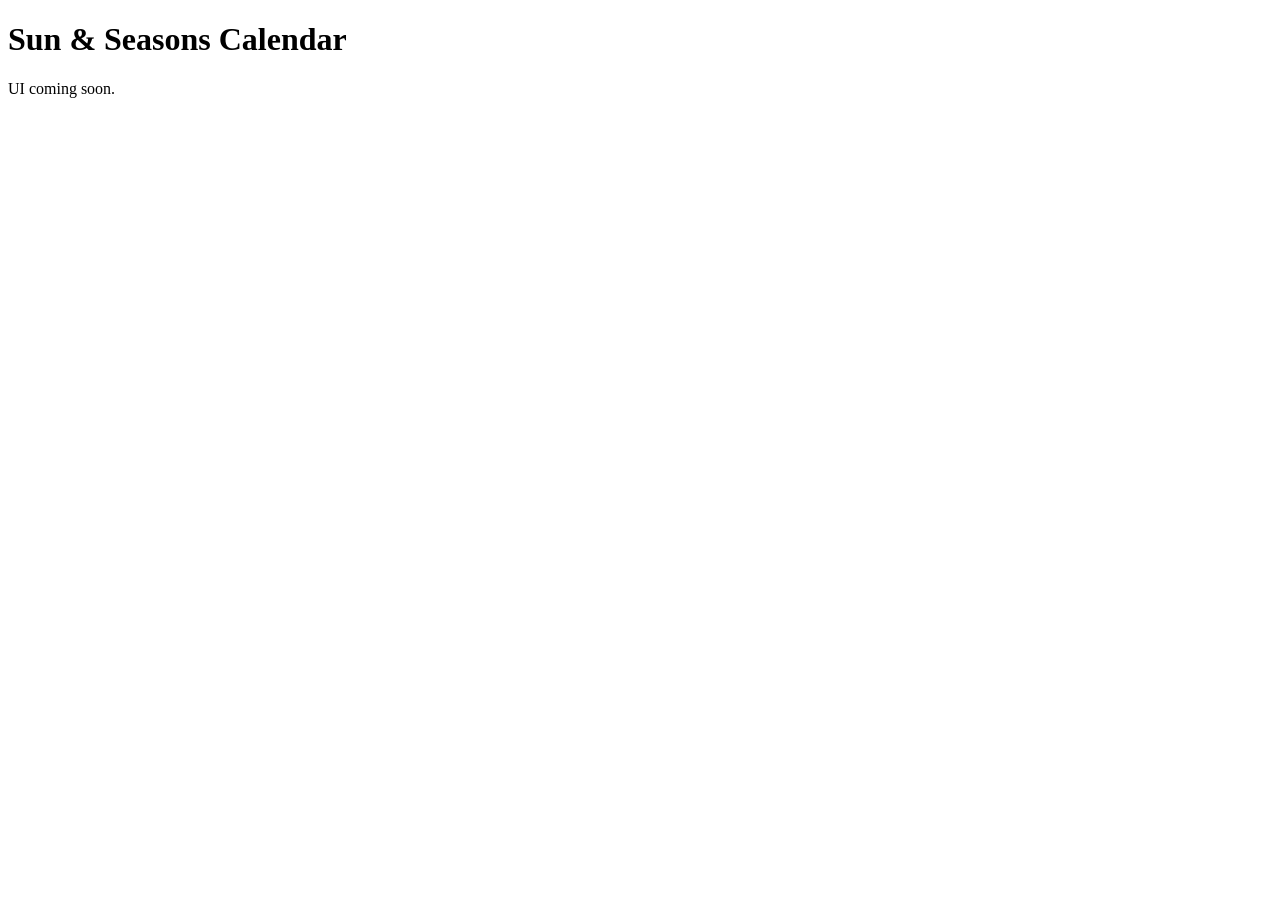
==== templates/index.html @ 1cf153e4 "Initial project scaffold - Add project plan (Sun-Seasons-Calendar-Project-Plan.md) with resolved tec" ====
<!DOCTYPE html>
<html lang="en">
<head>
  <meta charset="UTF-8">
  <meta name="viewport" content="width=device-width, initial-scale=1.0">
  <title>Sun &amp; Seasons Calendar</title>
  <link rel="stylesheet" href="/static/style.css">
</head>
<body>
  <h1>Sun &amp; Seasons Calendar</h1>
  <p>UI coming soon.</p>
</body>
</html>
---- static/style.css ----
/* Sun & Seasons Calendar — base styles (MVP placeholder) */
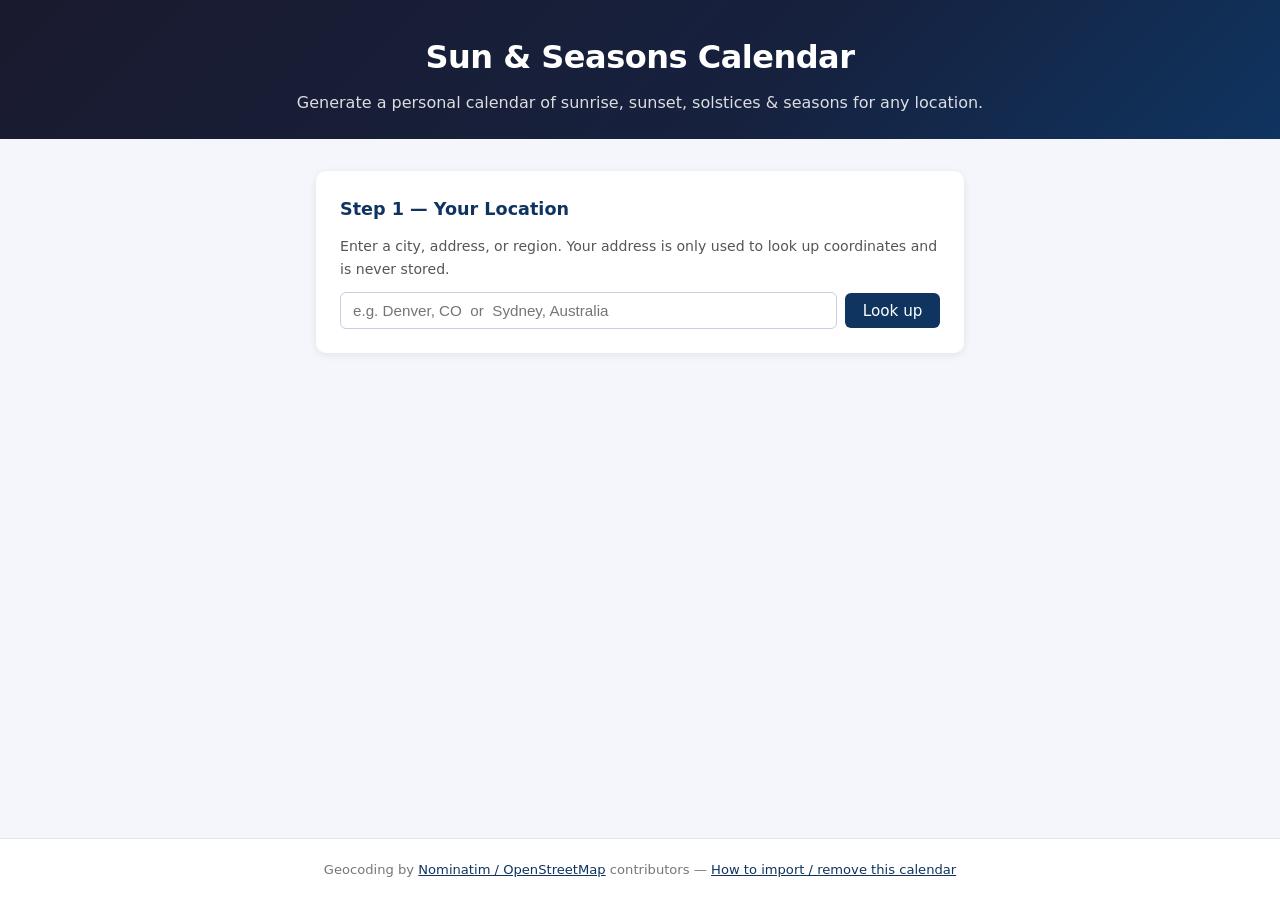
==== commit 0a46cc0b: "Complete MVP: FastAPI routes, HTML UI, CSS, geocode tests, API tests Routes wired:   GET  /         " ====
--- a/templates/index.html
+++ b/templates/index.html
@@ -7,7 +7,320 @@
   <link rel="stylesheet" href="/static/style.css">
 </head>
 <body>
+
+<header>
   <h1>Sun &amp; Seasons Calendar</h1>
-  <p>UI coming soon.</p>
+  <p class="tagline">Generate a personal calendar of sunrise, sunset, solstices &amp; seasons for any location.</p>
+</header>
+
+<main>
+  <!-- Step 1: Location -->
+  <section id="step-location" class="card">
+    <h2>Step 1 &mdash; Your Location</h2>
+    <p class="hint">Enter a city, address, or region. Your address is only used to look up coordinates and is never stored.</p>
+    <div class="input-row">
+      <input type="text" id="address-input" placeholder="e.g. Denver, CO  or  Sydney, Australia"
+             autocomplete="off" spellcheck="false" />
+      <button id="lookup-btn">Look up</button>
+    </div>
+    <div id="lookup-error" class="error hidden"></div>
+
+    <!-- Candidate list (shown when multiple results) -->
+    <div id="candidates" class="hidden">
+      <p class="hint">Multiple locations found &mdash; pick the right one:</p>
+      <ul id="candidate-list"></ul>
+    </div>
+
+    <!-- Confirmed location -->
+    <div id="confirmed-location" class="confirmed hidden">
+      <span id="confirmed-text"></span>
+      <button id="change-location-btn" class="link-btn">Change</button>
+    </div>
+  </section>
+
+  <!-- Step 2: Year -->
+  <section id="step-year" class="card hidden">
+    <h2>Step 2 &mdash; Year</h2>
+    <div class="input-row">
+      <label for="year-input">Year:</label>
+      <input type="number" id="year-input" min="1901" max="2099" value="" style="width:90px" />
+    </div>
+  </section>
+
+  <!-- Step 3: Generate -->
+  <section id="step-generate" class="card hidden">
+    <h2>Step 3 &mdash; Get Your Calendar</h2>
+    <p class="hint">
+      The calendar contains <strong>sunrise</strong>, <strong>sunset</strong>,
+      <strong>solstices &amp; equinoxes</strong>, and <strong>DST clock changes</strong>
+      for the whole year.
+    </p>
+
+    <div class="button-group">
+      <a id="download-btn" href="#" class="btn btn-primary" download>
+        Download .ics file
+      </a>
+    </div>
+
+    <div class="import-note">
+      <strong>Tip:</strong> Before importing, create a new calendar (e.g. <em>"Sun &amp; Seasons 2026"</em>)
+      and import into that. You can delete it later to remove all events at once.
+      <a href="/help">How to import &rarr;</a>
+    </div>
+
+    <button id="preview-btn" class="btn btn-secondary">Show preview</button>
+
+    <div id="preview-section" class="hidden">
+      <div id="preview-loading" class="loading hidden">Loading preview&hellip;</div>
+      <div id="preview-content"></div>
+    </div>
+  </section>
+</main>
+
+<footer>
+  <p>
+    Geocoding by <a href="https://nominatim.openstreetmap.org/" target="_blank" rel="noopener">Nominatim / OpenStreetMap</a> contributors &mdash;
+    <a href="/help">How to import / remove this calendar</a>
+  </p>
+</footer>
+
+<script>
+// ---------------------------------------------------------------------------
+// State
+// ---------------------------------------------------------------------------
+const state = {
+  lat: null,
+  lon: null,
+  displayName: null,
+  year: new Date().getFullYear(),
+};
+
+// ---------------------------------------------------------------------------
+// DOM helpers
+// ---------------------------------------------------------------------------
+const $ = id => document.getElementById(id);
+
+function show(id)   { $(id).classList.remove('hidden'); }
+function hide(id)   { $(id).classList.add('hidden'); }
+function showError(msg) { $('lookup-error').textContent = msg; show('lookup-error'); }
+function hideError()    { hide('lookup-error'); }
+
+// ---------------------------------------------------------------------------
+// Step 1: Geocode
+// ---------------------------------------------------------------------------
+$('lookup-btn').addEventListener('click', doLookup);
+$('address-input').addEventListener('keydown', e => { if (e.key === 'Enter') doLookup(); });
+
+async function doLookup() {
+  const address = $('address-input').value.trim();
+  if (!address) { showError('Please enter an address or city.'); return; }
+
+  hideError();
+  $('lookup-btn').disabled = true;
+  $('lookup-btn').textContent = 'Looking up...';
+  hide('candidates');
+  hide('confirmed-location');
+
+  try {
+    const resp = await fetch('/geocode', {
+      method: 'POST',
+      headers: { 'Content-Type': 'application/json' },
+      body: JSON.stringify({ address }),
+    });
+    const data = await resp.json();
+
+    if (!resp.ok) {
+      showError(data.detail || 'Location not found. Try a different address.');
+      return;
+    }
+
+    const candidates = data.candidates;
+    if (candidates.length === 1) {
+      confirmLocation(candidates[0]);
+    } else {
+      showCandidates(candidates);
+    }
+  } catch (err) {
+    showError('Could not reach geocoding service. Check your connection.');
+  } finally {
+    $('lookup-btn').disabled = false;
+    $('lookup-btn').textContent = 'Look up';
+  }
+}
+
+function showCandidates(candidates) {
+  const list = $('candidate-list');
+  list.innerHTML = '';
+  candidates.forEach(c => {
+    const li = document.createElement('li');
+    const btn = document.createElement('button');
+    btn.className = 'link-btn candidate-btn';
+    btn.textContent = c.display_name;
+    btn.addEventListener('click', () => confirmLocation(c));
+    li.appendChild(btn);
+    list.appendChild(li);
+  });
+  show('candidates');
+}
+
+function confirmLocation(candidate) {
+  state.lat = candidate.lat;
+  state.lon = candidate.lon;
+  state.displayName = candidate.display_name;
+
+  hide('candidates');
+  $('confirmed-text').textContent = candidate.display_name;
+  show('confirmed-location');
+
+  $('year-input').value = state.year;
+  show('step-year');
+  show('step-generate');
+  updateDownloadLink();
+  $('step-year').scrollIntoView({ behavior: 'smooth', block: 'start' });
+}
+
+$('change-location-btn').addEventListener('click', () => {
+  hide('confirmed-location');
+  hide('step-year');
+  hide('step-generate');
+  hide('preview-section');
+  $('preview-content').innerHTML = '';
+  $('address-input').value = '';
+  $('address-input').focus();
+});
+
+// ---------------------------------------------------------------------------
+// Step 2: Year
+// ---------------------------------------------------------------------------
+$('year-input').addEventListener('change', () => {
+  const y = parseInt($('year-input').value, 10);
+  if (y >= 1901 && y <= 2099) {
+    state.year = y;
+    updateDownloadLink();
+    // Clear stale preview if year changed
+    hide('preview-section');
+    $('preview-content').innerHTML = '';
+  }
+});
+
+// ---------------------------------------------------------------------------
+// Step 3: Download link
+// ---------------------------------------------------------------------------
+function updateDownloadLink() {
+  if (!state.lat || !state.lon || !state.year) return;
+  const lat = state.lat.toFixed(4);
+  const lon = state.lon.toFixed(4);
+  const url = `/calendar/${state.year}/${lat},${lon}.ics?download=true&display_name=${encodeURIComponent(state.displayName || '')}`;
+  const btn = $('download-btn');
+  btn.href = url;
+  btn.textContent = `Download ${state.year} calendar (.ics)`;
+}
+
+// ---------------------------------------------------------------------------
+// Preview
+// ---------------------------------------------------------------------------
+$('preview-btn').addEventListener('click', loadPreview);
+
+async function loadPreview() {
+  if (!state.lat || !state.lon) return;
+  show('preview-section');
+  show('preview-loading');
+  $('preview-content').innerHTML = '';
+  $('preview-btn').disabled = true;
+  $('preview-btn').textContent = 'Loading...';
+
+  const lat = state.lat.toFixed(4);
+  const lon = state.lon.toFixed(4);
+
+  try {
+    const resp = await fetch(`/api/v1/sun?lat=${lat}&lon=${lon}&year=${state.year}`);
+    if (!resp.ok) throw new Error('API error');
+    const data = await resp.json();
+    renderPreview(data);
+  } catch (err) {
+    $('preview-content').innerHTML = '<p class="error">Could not load preview.</p>';
+  } finally {
+    hide('preview-loading');
+    $('preview-btn').disabled = false;
+    $('preview-btn').textContent = 'Show preview';
+  }
+}
+
+function fmtTime(iso) {
+  if (!iso) return '&mdash;';
+  const d = new Date(iso);
+  return d.toLocaleTimeString([], { hour: '2-digit', minute: '2-digit' });
+}
+
+function fmtDuration(sec) {
+  if (sec == null) return '&mdash;';
+  const h = Math.floor(sec / 3600);
+  const m = Math.floor((sec % 3600) / 60);
+  return `${h}h ${String(m).padStart(2,'0')}m`;
+}
+
+function escHtml(str) {
+  return String(str)
+    .replace(/&/g,'&amp;').replace(/</g,'&lt;').replace(/>/g,'&gt;')
+    .replace(/"/g,'&quot;');
+}
+
+function renderPreview(data) {
+  const meta = data.meta;
+  const days = data.days;
+  const seasons = data.events.seasons;
+  const dst = data.events.dst;
+
+  // One row per month using the 21st
+  const sampleDays = [1,2,3,4,5,6,7,8,9,10,11,12].map(month => {
+    return days.find(d => d.date.startsWith(`${meta.year}-${String(month).padStart(2,'0')}-21`));
+  }).filter(Boolean);
+
+  let html = `<p><strong>Location:</strong> ${escHtml(state.displayName)}<br>
+  <strong>Timezone:</strong> ${escHtml(meta.tzid)}</p>`;
+
+  html += `<h4>Sample Solar Times</h4>
+  <table class="preview-table">
+    <thead><tr><th>Date</th><th>Sunrise</th><th>Sunset</th><th>Day Length</th></tr></thead>
+    <tbody>`;
+  sampleDays.forEach(d => {
+    if (d.polar_event) {
+      html += `<tr><td>${d.date}</td><td colspan="3"><em>${escHtml(d.polar_event.replace('_',' '))}</em></td></tr>`;
+    } else {
+      html += `<tr>
+        <td>${d.date}</td>
+        <td>${fmtTime(d.sunrise)}</td>
+        <td>${fmtTime(d.sunset)}</td>
+        <td>${fmtDuration(d.day_length_sec)}</td>
+      </tr>`;
+    }
+  });
+  html += `</tbody></table>`;
+
+  html += `<h4>Solstices &amp; Equinoxes</h4><ul class="event-list">`;
+  seasons.forEach(s => {
+    const local = new Date(s.local);
+    const label = s.kind.replace(/_/g,' ').replace(/\b\w/g, c => c.toUpperCase());
+    const dateStr = local.toLocaleDateString([], {month:'short', day:'numeric'});
+    const timeStr = local.toLocaleTimeString([], {hour:'2-digit', minute:'2-digit'});
+    html += `<li><strong>${dateStr} ${timeStr}</strong> &mdash; ${escHtml(label)}</li>`;
+  });
+  html += `</ul>`;
+
+  if (dst.length > 0) {
+    html += `<h4>DST Clock Changes</h4><ul class="event-list">`;
+    dst.forEach(t => {
+      const label = t.kind === 'dst_start' ? 'Clocks Spring Forward' : 'Clocks Fall Back';
+      html += `<li><strong>${t.local_date}</strong> &mdash; ${label} (${escHtml(t.offset_before)} &rarr; ${escHtml(t.offset_after)})</li>`;
+    });
+    html += `</ul>`;
+  } else {
+    html += `<p><em>This location does not observe DST &mdash; no clock change events.</em></p>`;
+  }
+
+  $('preview-content').innerHTML = html;
+}
+</script>
+
 </body>
 </html>
--- a/static/style.css
+++ b/static/style.css
@@ -1 +1,269 @@
-/* Sun & Seasons Calendar — base styles (MVP placeholder) */
+/* Sun & Seasons Calendar — styles */
+
+*, *::before, *::after { box-sizing: border-box; margin: 0; padding: 0; }
+
+body {
+  font-family: system-ui, -apple-system, "Segoe UI", sans-serif;
+  font-size: 16px;
+  line-height: 1.6;
+  color: #1a1a2e;
+  background: #f4f6fb;
+  min-height: 100vh;
+  display: flex;
+  flex-direction: column;
+}
+
+/* ---- Header ---- */
+header {
+  background: linear-gradient(135deg, #1a1a2e 0%, #16213e 60%, #0f3460 100%);
+  color: #fff;
+  padding: 2rem 1.5rem 1.5rem;
+  text-align: center;
+}
+header h1 {
+  font-size: 2rem;
+  font-weight: 700;
+  letter-spacing: -0.5px;
+}
+header .tagline {
+  margin-top: 0.4rem;
+  opacity: 0.85;
+  font-size: 1rem;
+}
+header a { color: #e2b96f; }
+
+/* ---- Main ---- */
+main {
+  flex: 1;
+  max-width: 680px;
+  width: 100%;
+  margin: 2rem auto;
+  padding: 0 1rem;
+  display: flex;
+  flex-direction: column;
+  gap: 1.25rem;
+}
+
+/* ---- Cards ---- */
+.card {
+  background: #fff;
+  border-radius: 10px;
+  padding: 1.5rem;
+  box-shadow: 0 2px 8px rgba(0,0,0,0.08);
+}
+.card h2 {
+  font-size: 1.1rem;
+  font-weight: 600;
+  margin-bottom: 0.75rem;
+  color: #0f3460;
+}
+.card h3 {
+  font-size: 1rem;
+  font-weight: 600;
+  margin: 1.25rem 0 0.4rem;
+  color: #16213e;
+}
+.card h4 {
+  font-size: 0.95rem;
+  font-weight: 600;
+  margin: 1.25rem 0 0.5rem;
+  color: #16213e;
+}
+
+/* ---- Inputs ---- */
+.input-row {
+  display: flex;
+  gap: 0.5rem;
+  align-items: center;
+  flex-wrap: wrap;
+}
+input[type="text"],
+input[type="number"] {
+  padding: 0.55rem 0.75rem;
+  border: 1px solid #c8cfe0;
+  border-radius: 6px;
+  font-size: 0.95rem;
+  flex: 1;
+  min-width: 0;
+  transition: border-color 0.15s;
+}
+input[type="text"]:focus,
+input[type="number"]:focus {
+  outline: none;
+  border-color: #0f3460;
+  box-shadow: 0 0 0 3px rgba(15,52,96,0.12);
+}
+
+/* ---- Buttons ---- */
+button, .btn {
+  cursor: pointer;
+  font-size: 0.95rem;
+  font-family: inherit;
+  border: none;
+  border-radius: 6px;
+  padding: 0.55rem 1.1rem;
+  transition: background 0.15s, opacity 0.15s;
+}
+button:disabled { opacity: 0.55; cursor: default; }
+
+#lookup-btn {
+  background: #0f3460;
+  color: #fff;
+  white-space: nowrap;
+}
+#lookup-btn:hover:not(:disabled) { background: #16213e; }
+
+.btn-primary {
+  display: inline-block;
+  background: #e2b96f;
+  color: #1a1a2e;
+  font-weight: 600;
+  text-decoration: none;
+  padding: 0.65rem 1.4rem;
+  border-radius: 6px;
+}
+.btn-primary:hover { background: #d4a85a; }
+
+.btn-secondary {
+  background: #eef1f8;
+  color: #0f3460;
+  margin-top: 0.75rem;
+}
+.btn-secondary:hover:not(:disabled) { background: #dde3f0; }
+
+.link-btn {
+  background: none;
+  border: none;
+  color: #0f3460;
+  text-decoration: underline;
+  padding: 0;
+  font-size: 0.9rem;
+  cursor: pointer;
+}
+.link-btn:hover { color: #e2b96f; }
+
+.button-group {
+  margin: 0.75rem 0 0.5rem;
+}
+
+/* ---- Feedback ---- */
+.hint {
+  font-size: 0.88rem;
+  color: #555;
+  margin-bottom: 0.75rem;
+}
+.error {
+  color: #c0392b;
+  font-size: 0.9rem;
+  margin-top: 0.5rem;
+}
+.loading {
+  color: #555;
+  font-style: italic;
+  font-size: 0.9rem;
+  margin-top: 0.5rem;
+}
+.confirmed {
+  margin-top: 0.75rem;
+  font-size: 0.95rem;
+  color: #1a7a4a;
+  font-weight: 500;
+  display: flex;
+  align-items: center;
+  gap: 0.75rem;
+}
+
+/* ---- Candidates ---- */
+#candidate-list {
+  list-style: none;
+  margin-top: 0.5rem;
+  display: flex;
+  flex-direction: column;
+  gap: 0.35rem;
+}
+.candidate-btn {
+  text-align: left;
+  padding: 0.45rem 0.6rem;
+  border-radius: 5px;
+  font-size: 0.9rem;
+  background: #eef1f8;
+  width: 100%;
+}
+.candidate-btn:hover { background: #dde3f0; }
+
+/* ---- Import note ---- */
+.import-note {
+  font-size: 0.88rem;
+  color: #444;
+  background: #f8f9fc;
+  border-left: 3px solid #e2b96f;
+  padding: 0.6rem 0.9rem;
+  border-radius: 0 6px 6px 0;
+  margin: 0.75rem 0;
+}
+.import-note a { color: #0f3460; }
+
+/* ---- Preview ---- */
+#preview-section { margin-top: 1rem; }
+.preview-table {
+  width: 100%;
+  border-collapse: collapse;
+  font-size: 0.9rem;
+  margin-top: 0.4rem;
+}
+.preview-table th,
+.preview-table td {
+  text-align: left;
+  padding: 0.35rem 0.6rem;
+  border-bottom: 1px solid #e8ecf4;
+}
+.preview-table th {
+  font-weight: 600;
+  color: #0f3460;
+  background: #f4f6fb;
+}
+.preview-table tr:hover td { background: #f9fafc; }
+
+.event-list {
+  list-style: none;
+  font-size: 0.9rem;
+}
+.event-list li {
+  padding: 0.3rem 0;
+  border-bottom: 1px solid #eef1f8;
+}
+.event-list li:last-child { border-bottom: none; }
+
+/* ---- Footer ---- */
+footer {
+  text-align: center;
+  font-size: 0.82rem;
+  color: #777;
+  padding: 1.25rem 1rem;
+  border-top: 1px solid #e0e4ef;
+  background: #fff;
+}
+footer a { color: #0f3460; }
+
+/* ---- Utilities ---- */
+.hidden { display: none !important; }
+
+/* ---- Responsive ---- */
+@media (max-width: 500px) {
+  header h1 { font-size: 1.5rem; }
+  .input-row { flex-direction: column; }
+  input[type="text"] { width: 100%; }
+  #lookup-btn { width: 100%; }
+}
+
+/* ---- Code ---- */
+code {
+  background: #eef1f8;
+  padding: 0.15em 0.4em;
+  border-radius: 4px;
+  font-size: 0.88em;
+}
+
+ol { padding-left: 1.4rem; }
+ol li { margin-bottom: 0.3rem; }
+p + p { margin-top: 0.5rem; }
